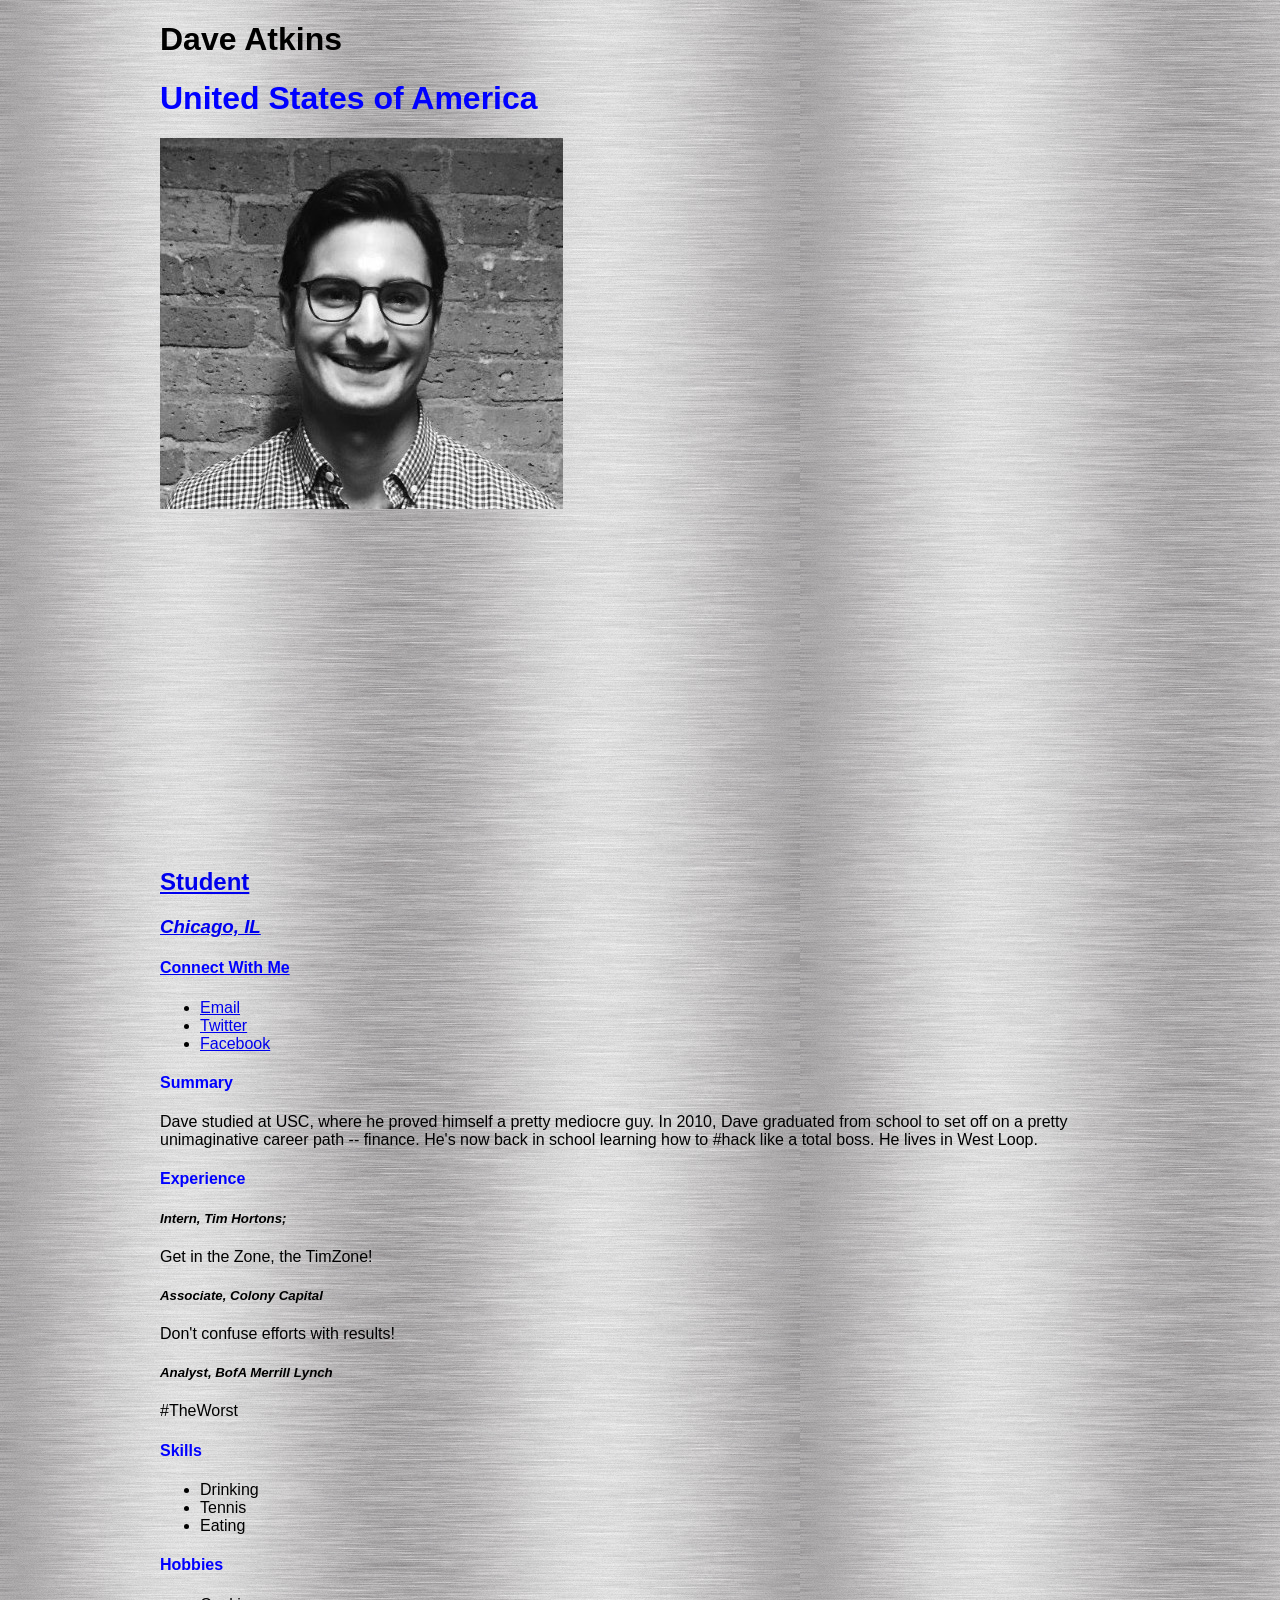
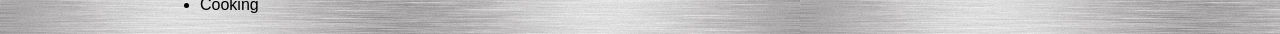
==== index.html @ 1e5fef1c "gen updates gen updates" ====
<!DOCTYPE html>
<html>
<head>
  <title>Dave Atkins, Student </title>
  <meta charset="UTF-8">
  <link rel="stylesheet" type="text/css" href="style.css">
  <script src="http://ajax.googleapis.com/ajax/libs/jquery/2.1.4/jquery.min.js"></script>
</head>
<body>
  <div id="wrapper">
    <h1>Dave Atkins</h1>
    <h1 class="bucket"> United States of America</h1>
    <p><a href="https://www.facebook.com/profile.php?id=3431657&sk=about"><img src="DTA Headshot.jpg"></p>
    <p>
      <iframe width="560" height="315" src="https://www.youtube.com/embed/_OBlgSz8sSM" frameborder="0" allowfullscreen></iframe>
    </p>
    <h2>Student</h2>
    <h3 id="chicago">Chicago, IL</h3>
    <div>
      <h4  class="bucket">Connect With Me</h4>
      <ul>
        <li><a href="mailto:datkins88@gmail.com">Email</a></li>
        <li><a href="https://twitter.com/thedatkinsdiet">Twitter</a></li>
        <li><a href="https://www.facebook.com/profile.php?id=3431657&sk=about">Facebook</a></li>
      </ul>
    </div>
    <div>
      <h4 class="bucket">Summary</h4>
      <p>
        Dave studied at USC, where he proved himself a pretty mediocre guy. In 2010, Dave graduated from school to set off on a pretty unimaginative career path -- finance. He's now back in school learning how to #hack like a total boss. He lives in West Loop.
      </p>
    </div>
    <div>
      <h4 class="bucket">Experience</h4>
      <div>
        <h5 class="role">Intern, Tim Hortons;</h5>
        <p>Get in the Zone, the TimZone!</p>
        <div>
      </div>
        <h5 class="role">Associate, Colony Capital</h5>
        <p>Don't confuse efforts with results!</p>
       <div>
      </div>
        <h5 class="role">Analyst, BofA Merrill Lynch</h5>
        <p>#TheWorst</p>
       </div>
      <div>
      <h4 class="bucket">Skills</h4>
      <ul>
        <li>Drinking</li>
        <li>Tennis</li>
        <li>Eating</li>
      </ul>
       </div>
      <div>
      <h4 class="bucket">Hobbies</h4>
      <ul>
        <li>Cooking</li>
      </ul>
      </div>
  </div>
</body>
</html>
---- style.css ----
body {
  font-family: 'helvetica neue', arial, sans-serif;
  font-weight: 300;
  background-image: url(metalbackground.jpg);
  background-repeat: repeat;
}
#wrapper {
  width: 960px;
  margin: 20px auto 20px auto;
}
.role {
  font-style:italic;
}
.bucket {
  color: blue;
  }
#chicago {
    font-style: italic;
  }
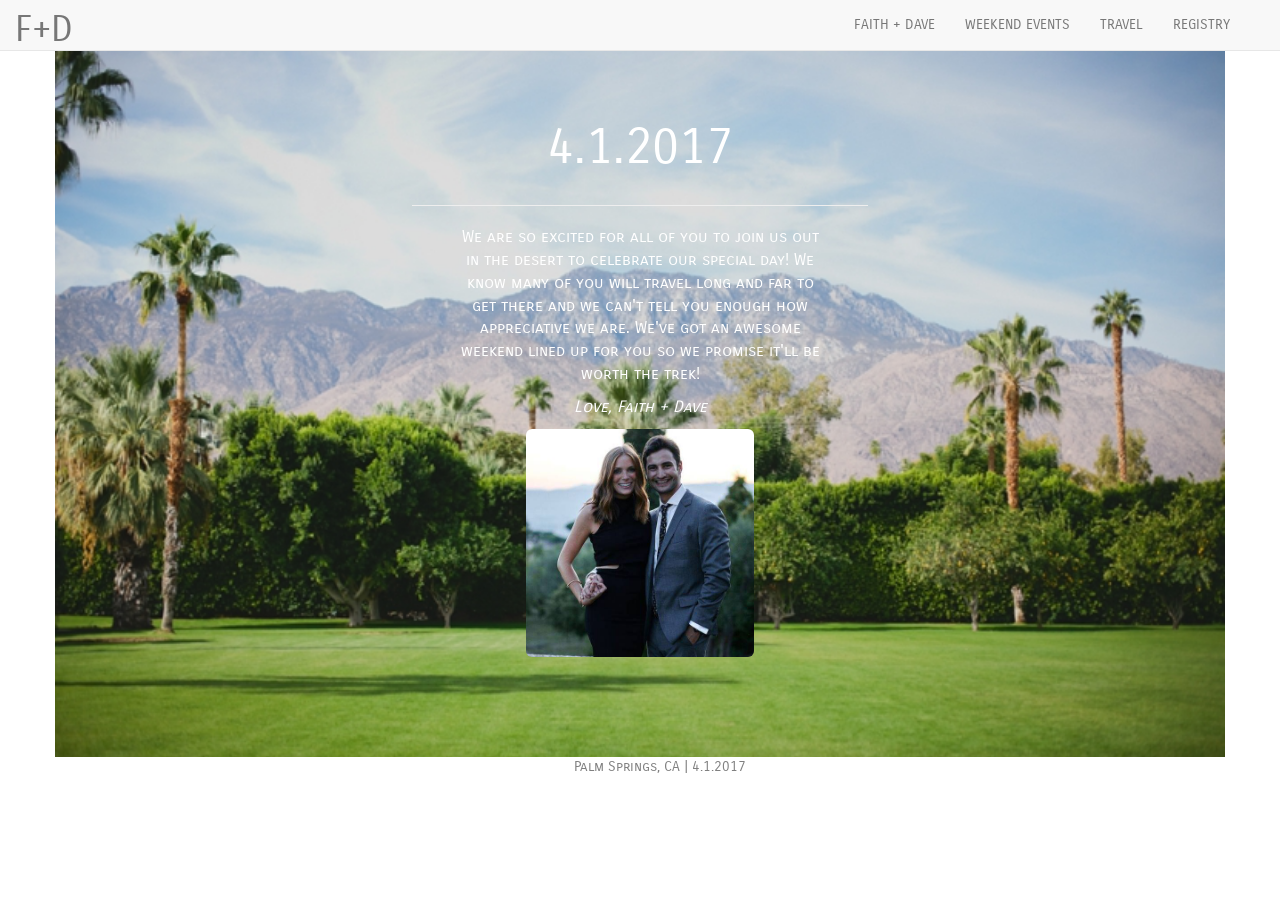
==== commit 40eb3dc1: "changes" ====
--- a/index.html
+++ b/index.html
@@ -1,63 +1,80 @@
 <!DOCTYPE html>
-<html>
+<html lang="en">
 <head>
-  <title>Dave Atkins, Student </title>
+  <title>faithanddave.com</title>
+  <meta name="description" content="Faith Botica + David Atkins // Wedding Date 4.2.2017">
+  <meta name="keywords" content="faith, botica, dave, david, atkins, palm springs, parker, riviera, wedding, April 1st 2017, website">
   <meta charset="UTF-8">
-  <link rel="stylesheet" type="text/css" href="style.css">
-  <script src="http://ajax.googleapis.com/ajax/libs/jquery/2.1.4/jquery.min.js"></script>
-</head>
+  <meta name="viewport" content="width=device-width, initial-scale=1">
+  <link rel="stylesheet" href="https://maxcdn.bootstrapcdn.com/bootstrap/3.3.7/css/bootstrap.min.css">
+  <script src="https://ajax.googleapis.com/ajax/libs/jquery/1.12.4/jquery.min.js"></script>
+  <script src="https://maxcdn.bootstrapcdn.com/bootstrap/3.3.7/js/bootstrap.min.js"></script>
+<!--Inserted font similar to the Parker's + FontAwesome for icons-->
+  <link href="https://fonts.googleapis.com/css?family=Carrois+Gothic+SC" rel="stylesheet">
+  <link rel="stylesheet" href="font-awesome/css/font-awesome.min.css">
+  <link rel="stylesheet" href="stylesheet.css">
+  </head>
+<!--end of Head, start of page's content-->
 <body>
-  <div id="wrapper">
-    <h1>Dave Atkins</h1>
-    <h1 class="bucket"> United States of America</h1>
-    <p><a href="https://www.facebook.com/profile.php?id=3431657&sk=about"><img src="DTA Headshot.jpg"></p>
-    <p>
-      <iframe width="560" height="315" src="https://www.youtube.com/embed/_OBlgSz8sSM" frameborder="0" allowfullscreen></iframe>
-    </p>
-    <h2>Student</h2>
-    <h3 id="chicago">Chicago, IL</h3>
-    <div>
-      <h4  class="bucket">Connect With Me</h4>
-      <ul>
-        <li><a href="mailto:datkins88@gmail.com">Email</a></li>
-        <li><a href="https://twitter.com/thedatkinsdiet">Twitter</a></li>
-        <li><a href="https://www.facebook.com/profile.php?id=3431657&sk=about">Facebook</a></li>
+<!--Insert Navbar at the top-->
+  <nav class="navbar navbar-default navbar-fixed-top" role="navigation">
+    <!-- Brand and toggle get grouped for better mobile display -->
+    <div class="navbar-header">
+      <button type="button" class="navbar-toggle collapsed" data-toggle="collapse" data-target="#bs-example-navbar-collapse-1">
+        <span class="sr-only">Toggle navigation</span>
+        <span class="icon-bar"></span>
+        <span class="icon-bar"></span>
+        <span class="icon-bar"></span>
+      </button>
+      <a class="navbar-brand" href="faith+dave.html">F+D</a>
+    </div>
+    <!-- Collect the nav links, forms, and other content for toggling -->
+    <div class="collapse navbar-collapse" id="bs-example-navbar-collapse-1">
+      <ul class="nav navbar-nav">
+      </ul>
+      <ul class="nav navbar-nav navbar-right">
+        <li><a href="faith+dave.html">FAITH + DAVE</a></li>
+        <li><a href="weekendevents.html">WEEKEND EVENTS</a></li>
+        <li><a href="travel.html">TRAVEL</a></li>
+        <li><a href="registry.html">REGISTRY</a></li>
       </ul>
     </div>
-    <div>
-      <h4 class="bucket">Summary</h4>
-      <p>
-        Dave studied at USC, where he proved himself a pretty mediocre guy. In 2010, Dave graduated from school to set off on a pretty unimaginative career path -- finance. He's now back in school learning how to #hack like a total boss. He lives in West Loop.
-      </p>
+  </nav>
+<!--end of navbar, begin CONTAINER-->
+  <div class="container">
+    <div class="row">
+      <div class="col-sm-12">
+        <h1 class="Introduction" align="center">4.1.2017</h1>
+      </div>
     </div>
-    <div>
-      <h4 class="bucket">Experience</h4>
-      <div>
-        <h5 class="role">Intern, Tim Hortons;</h5>
-        <p>Get in the Zone, the TimZone!</p>
-        <div>
+<hr>
+    <div class="row">
+      <div class="col-sm-4"></div>
+      <div class="col-sm-4">
+        <p align="center">We are so excited for all of you to join us out in the desert to celebrate our special day! We know many of you will travel long and far to get there and we can't tell you enough how appreciative we are. We've got an awesome weekend lined up for you so we promise it'll be worth the trek!</p>
       </div>
-        <h5 class="role">Associate, Colony Capital</h5>
-        <p>Don't confuse efforts with results!</p>
-       <div>
+      <div class="col-sm-4"></div>
+    </div>
+
+    <div class="row">
+      <div class="col-sm-4"></div>
+      <div class="col-sm-4">
+        <p align="center"><em>Love, Faith + Dave</em></p>
       </div>
-        <h5 class="role">Analyst, BofA Merrill Lynch</h5>
-        <p>#TheWorst</p>
-       </div>
-      <div>
-      <h4 class="bucket">Skills</h4>
-      <ul>
-        <li>Drinking</li>
-        <li>Tennis</li>
-        <li>Eating</li>
-      </ul>
-       </div>
-      <div>
-      <h4 class="bucket">Hobbies</h4>
-      <ul>
-        <li>Cooking</li>
-      </ul>
+      <div class="col-sm-4"></div>
+    </div>
+
+
+    <div class="row">
+      <div class="col-sm-12">
+        <img id="welcomeimage" src="FaithDavePic.jpg" class="img-rounded">
       </div>
+    </div>
   </div>
+
+<footer>
+  <ul>Palm Springs, CA | 4.1.2017</ul>
+</footer>
+
 </body>
 </html>
--- a/stylesheet.css
+++ b/stylesheet.css
@@ -0,0 +1,64 @@
+.navbar-brand {
+  font-family: 'Carrois Gothic SC', sans-serif;
+  color: black;
+  font-size: 36px;
+  padding-top: 20px;
+}
+
+.navbar-nav {
+  padding-right: 50px;
+}
+
+body {
+  font-weight: 300;
+  font-family: 'Carrois Gothic SC', sans-serif;
+  color: black;
+}
+
+/*Didn't need many id-specific CSS's so created for sake of assignment*/
+#welcomeimage{
+  display: block;
+  margin: auto;
+  width:20%;
+  height: auto;
+}
+
+footer {
+  font-weight: 300;
+  text-align:center;
+  font-family: 'Carrois Gothic SC', sans-serif;
+  color: grey;
+}
+
+.container {
+  color: white;
+  background: url(ParkerScenic.jpg) no-repeat;
+  background-size:cover;
+  padding-bottom: 100px;
+}
+
+.container2 {
+  color: black;
+  background-color: white;
+}
+
+.Introduction {
+  padding-top: 100px;
+  text-align: center;
+  font-size: 50px;
+}
+
+
+hr{
+	width: 40%;
+}
+
+h1 {
+  padding-top: 100px;
+}
+
+p{
+  font-size: 16px;
+  padding-top: 20px
+  text-align: center;
+}
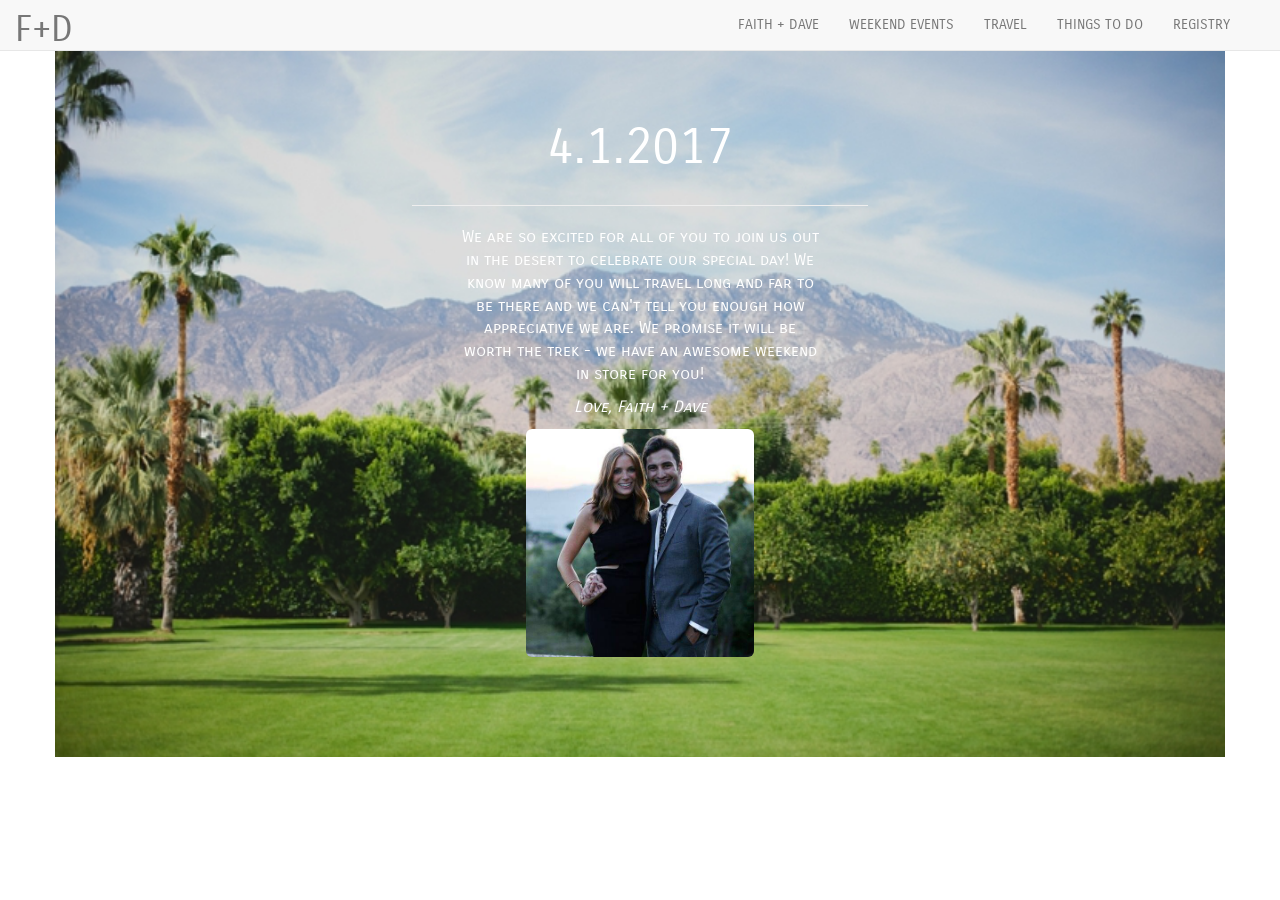
==== commit ec52227c: "updates" ====
--- a/index.html
+++ b/index.html
@@ -1,7 +1,7 @@
 <!DOCTYPE html>
 <html lang="en">
 <head>
-  <title>faithanddave.com</title>
+  <title>Faith+Dave</title>
   <meta name="description" content="Faith Botica + David Atkins // Wedding Date 4.2.2017">
   <meta name="keywords" content="faith, botica, dave, david, atkins, palm springs, parker, riviera, wedding, April 1st 2017, website">
   <meta charset="UTF-8">
@@ -26,16 +26,17 @@
         <span class="icon-bar"></span>
         <span class="icon-bar"></span>
       </button>
-      <a class="navbar-brand" href="faith+dave.html">F+D</a>
+      <a class="navbar-brand" href="index.html">F+D</a>
     </div>
     <!-- Collect the nav links, forms, and other content for toggling -->
     <div class="collapse navbar-collapse" id="bs-example-navbar-collapse-1">
       <ul class="nav navbar-nav">
       </ul>
       <ul class="nav navbar-nav navbar-right">
-        <li><a href="faith+dave.html">FAITH + DAVE</a></li>
+        <li><a href="index.html">FAITH + DAVE</a></li>
         <li><a href="weekendevents.html">WEEKEND EVENTS</a></li>
         <li><a href="travel.html">TRAVEL</a></li>
+        <li><a href="thingstodo.html">THINGS TO DO</a></li>
         <li><a href="registry.html">REGISTRY</a></li>
       </ul>
     </div>
@@ -51,7 +52,7 @@
     <div class="row">
       <div class="col-sm-4"></div>
       <div class="col-sm-4">
-        <p align="center">We are so excited for all of you to join us out in the desert to celebrate our special day! We know many of you will travel long and far to get there and we can't tell you enough how appreciative we are. We've got an awesome weekend lined up for you so we promise it'll be worth the trek!</p>
+        <p align="center">We are so excited for all of you to join us out in the desert to celebrate our special day! We know many of you will travel long and far to be there and we can't tell you enough how appreciative we are. We promise it will be worth the trek - we have an awesome weekend in store for you!</p>
       </div>
       <div class="col-sm-4"></div>
     </div>
@@ -71,10 +72,5 @@
       </div>
     </div>
   </div>
-
-<footer>
-  <ul>Palm Springs, CA | 4.1.2017</ul>
-</footer>
-
 </body>
 </html>
--- a/stylesheet.css
+++ b/stylesheet.css
@@ -1,5 +1,10 @@
+body {
+  font-weight: 300;
+  font-family: 'Carrois Gothic SC', sans-serif;
+  color: black;
+}
+
 .navbar-brand {
-  font-family: 'Carrois Gothic SC', sans-serif;
   color: black;
   font-size: 36px;
   padding-top: 20px;
@@ -9,27 +14,6 @@
   padding-right: 50px;
 }
 
-body {
-  font-weight: 300;
-  font-family: 'Carrois Gothic SC', sans-serif;
-  color: black;
-}
-
-/*Didn't need many id-specific CSS's so created for sake of assignment*/
-#welcomeimage{
-  display: block;
-  margin: auto;
-  width:20%;
-  height: auto;
-}
-
-footer {
-  font-weight: 300;
-  text-align:center;
-  font-family: 'Carrois Gothic SC', sans-serif;
-  color: grey;
-}
-
 .container {
   color: white;
   background: url(ParkerScenic.jpg) no-repeat;
@@ -37,17 +21,22 @@
   padding-bottom: 100px;
 }
 
+.jumbotron{
+  min-height: 438px;
+}
+
+
 .container2 {
   color: black;
   background-color: white;
 }
 
-.Introduction {
-  padding-top: 100px;
-  text-align: center;
-  font-size: 50px;
+#welcomeimage{
+  display: block;
+  margin: auto;
+  width:20%;
+  height: auto;
 }
-
 
 hr{
 	width: 40%;
@@ -62,3 +51,51 @@
   padding-top: 20px
   text-align: center;
 }
+
+footer {
+  font-weight: 300;
+  text-align:center;
+  font-family: 'Carrois Gothic SC', sans-serif;
+  color: black;
+  background-color:white;
+}
+
+.Introduction {
+  color: white;
+  padding-top: 100px;
+  text-align: center;
+  font-size: 50px;
+}
+
+.tabtitle {
+  color: white;
+  top: 50%;
+  text-align: center;
+  font-size: 50px;
+}
+
+.tabtitle.travel {
+  color: white;
+}
+
+.tabtitle.weekendevents {
+  color: white;
+}
+
+.tabtitle.thingstodo {
+  color: white;
+}
+
+.tabtitle.registry {
+  color: white;
+}
+
+
+table{
+  border-style: hidden;
+}
+
+td{
+  text-align: center;
+  border-style: hidden;
+}
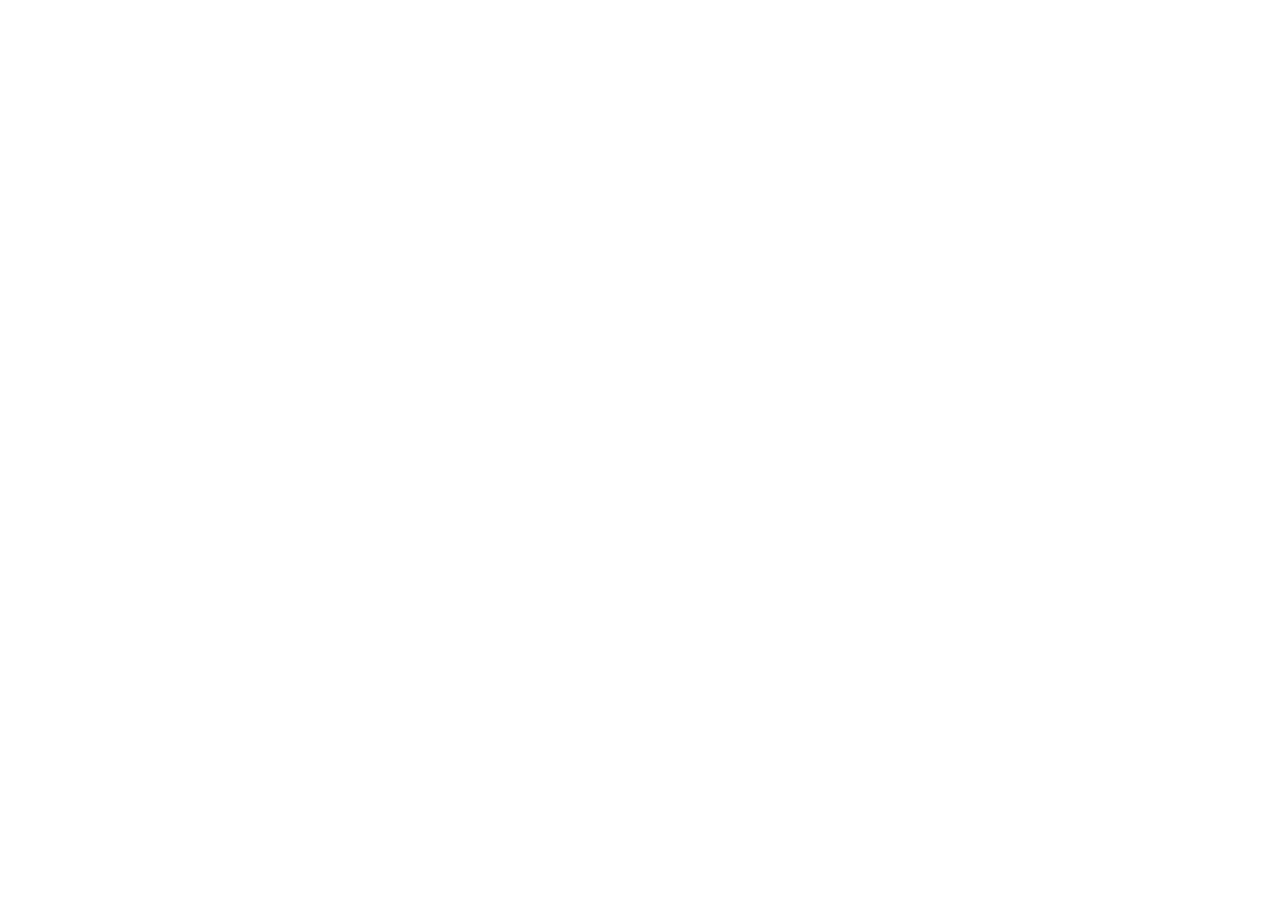
==== commit b009106e: "updates updates" ====
--- a/index.html
+++ b/index.html
@@ -1,8 +1,8 @@
 <!DOCTYPE html>
 <html lang="en">
 <head>
-  <title>Faith+Dave</title>
-  <meta name="description" content="Faith Botica + David Atkins // Wedding Date 4.2.2017">
+  <title>Faith+Dave</index>
+  <meta name="description" content="Faith Botica + David Atkins // Wedding Date 4.1.2017">
   <meta name="keywords" content="faith, botica, dave, david, atkins, palm springs, parker, riviera, wedding, April 1st 2017, website">
   <meta charset="UTF-8">
   <meta name="viewport" content="width=device-width, initial-scale=1">
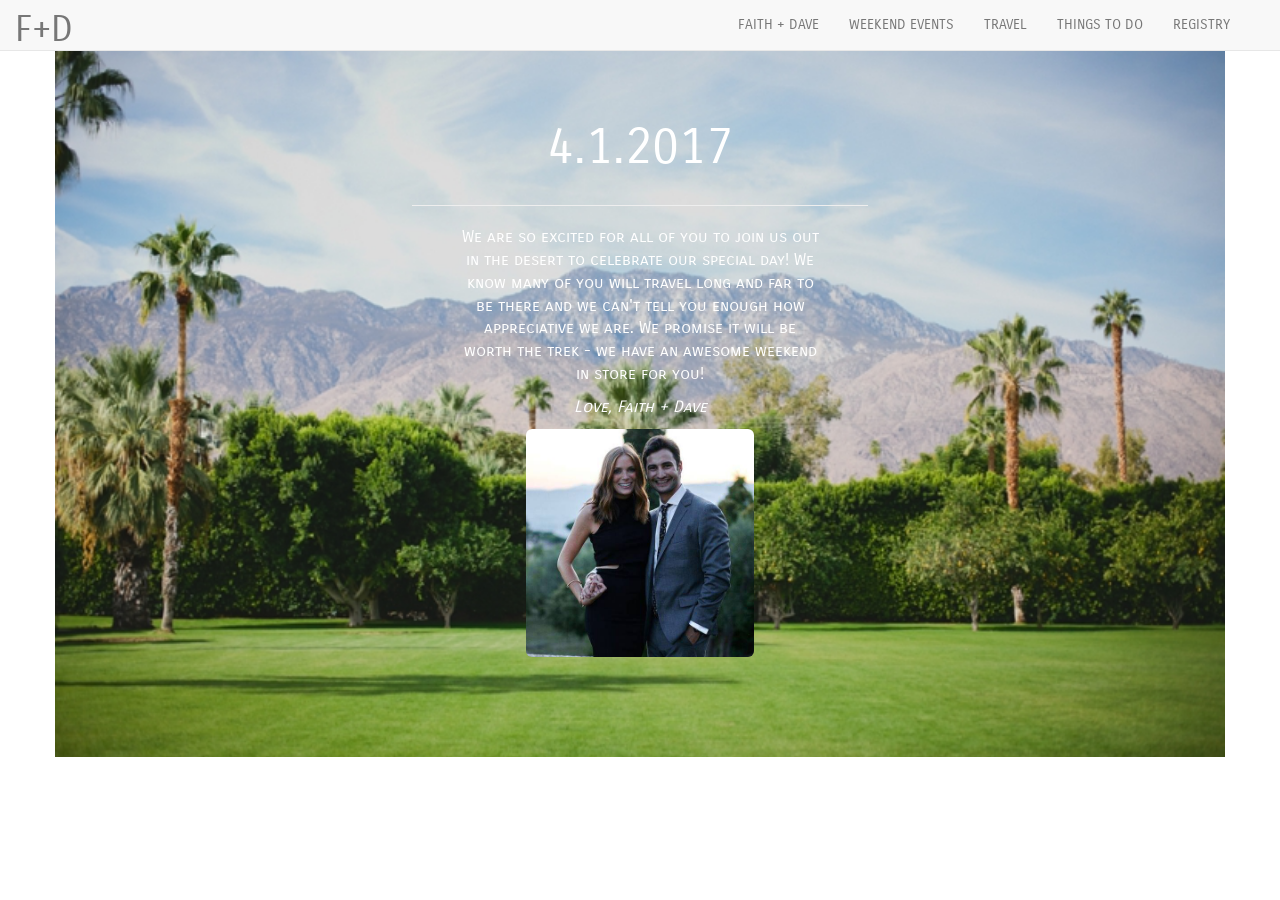
==== commit be62aff8: "updates" ====
--- a/index.html
+++ b/index.html
@@ -1,7 +1,7 @@
 <!DOCTYPE html>
 <html lang="en">
 <head>
-  <title>Faith+Dave</index>
+  <title>Faith+Dave</title>
   <meta name="description" content="Faith Botica + David Atkins // Wedding Date 4.1.2017">
   <meta name="keywords" content="faith, botica, dave, david, atkins, palm springs, parker, riviera, wedding, April 1st 2017, website">
   <meta charset="UTF-8">
--- a/stylesheet.css
+++ b/stylesheet.css
@@ -44,6 +44,7 @@
 
 h1 {
   padding-top: 100px;
+  font-size: 50px;
 }
 
 p{
@@ -69,7 +70,7 @@
 
 .tabtitle {
   color: white;
-  top: 50%;
+  padding-top: 150px;
   text-align: center;
   font-size: 50px;
 }
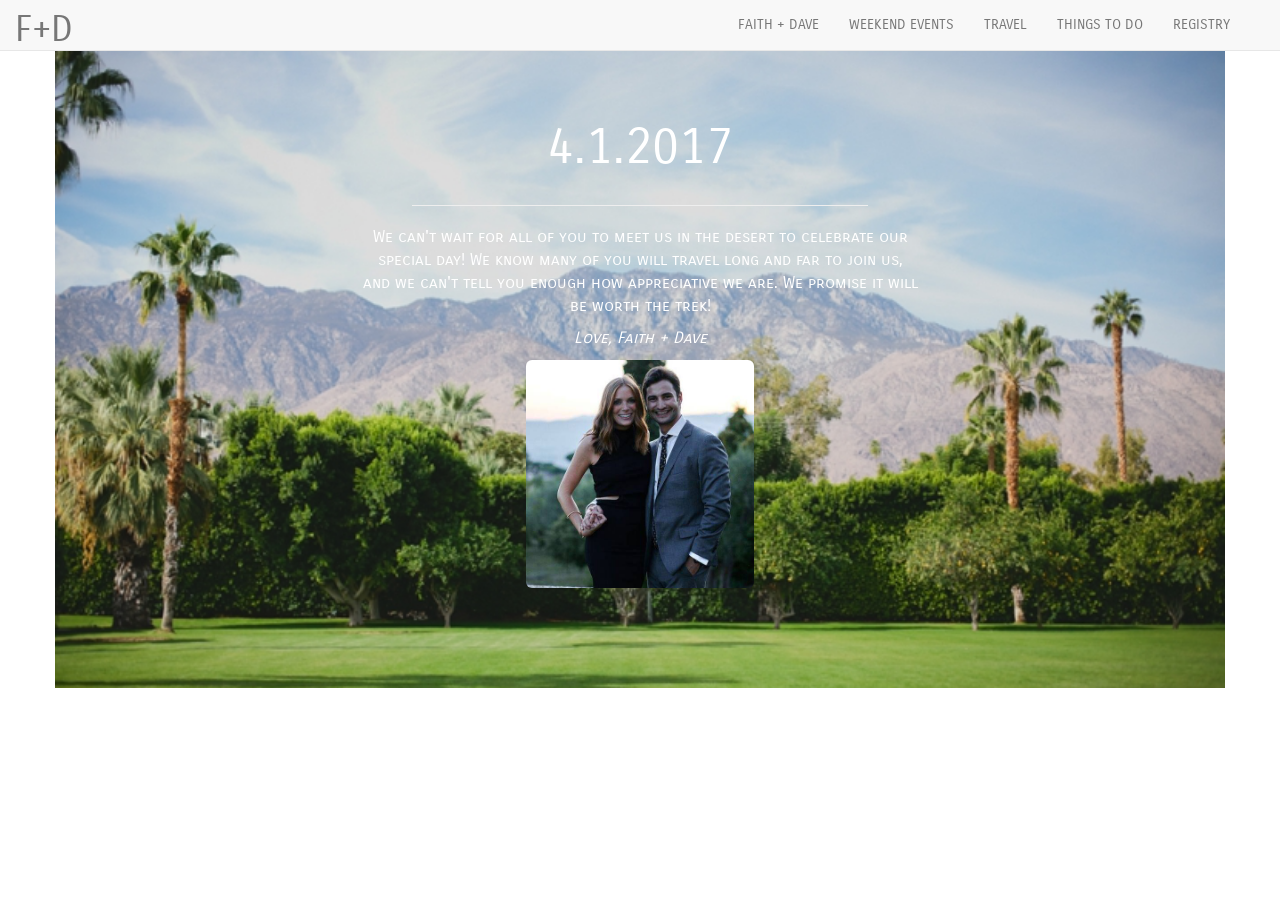
==== commit 4996a963: "updates" ====
--- a/index.html
+++ b/index.html
@@ -50,11 +50,11 @@
     </div>
 <hr>
     <div class="row">
-      <div class="col-sm-4"></div>
-      <div class="col-sm-4">
-        <p align="center">We are so excited for all of you to join us out in the desert to celebrate our special day! We know many of you will travel long and far to be there and we can't tell you enough how appreciative we are. We promise it will be worth the trek - we have an awesome weekend in store for you!</p>
+      <div class="col-sm-3"></div>
+      <div class="col-sm-6">
+        <p align="center">We can't wait for all of you to meet us in the desert to celebrate our special day! We know many of you will travel long and far to join us, and we can't tell you enough how appreciative we are. We promise it will be worth the trek!</p>
       </div>
-      <div class="col-sm-4"></div>
+      <div class="col-sm-3"></div>
     </div>
 
     <div class="row">
--- a/stylesheet.css
+++ b/stylesheet.css
@@ -91,7 +91,6 @@
   color: white;
 }
 
-
 table{
   border-style: hidden;
 }
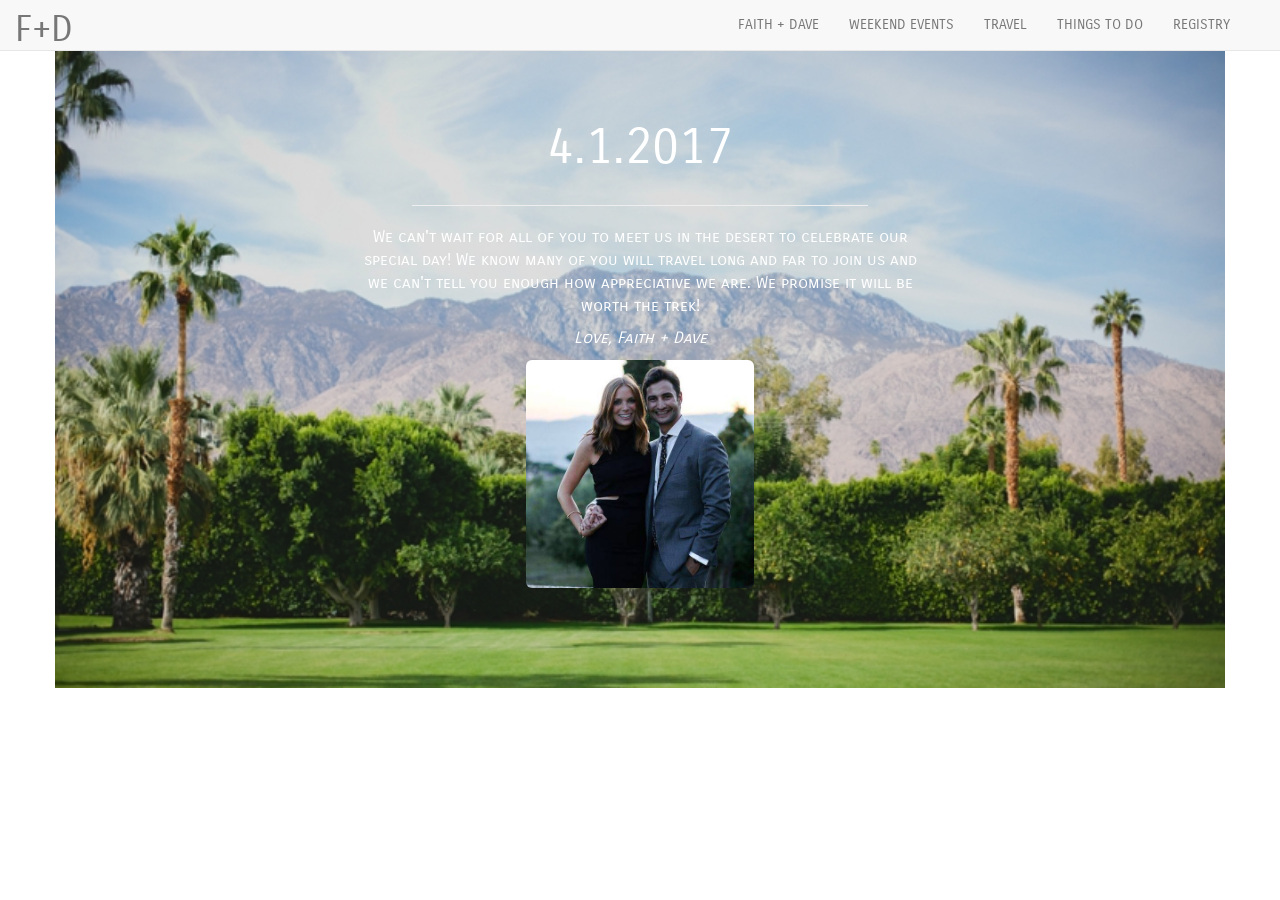
==== commit c522ef11: "updates" ====
--- a/index.html
+++ b/index.html
@@ -52,7 +52,7 @@
     <div class="row">
       <div class="col-sm-3"></div>
       <div class="col-sm-6">
-        <p align="center">We can't wait for all of you to meet us in the desert to celebrate our special day! We know many of you will travel long and far to join us, and we can't tell you enough how appreciative we are. We promise it will be worth the trek!</p>
+        <p align="center">We can't wait for all of you to meet us in the desert to celebrate our special day! We know many of you will travel long and far to join us and we can't tell you enough how appreciative we are. We promise it will be worth the trek!</p>
       </div>
       <div class="col-sm-3"></div>
     </div>
